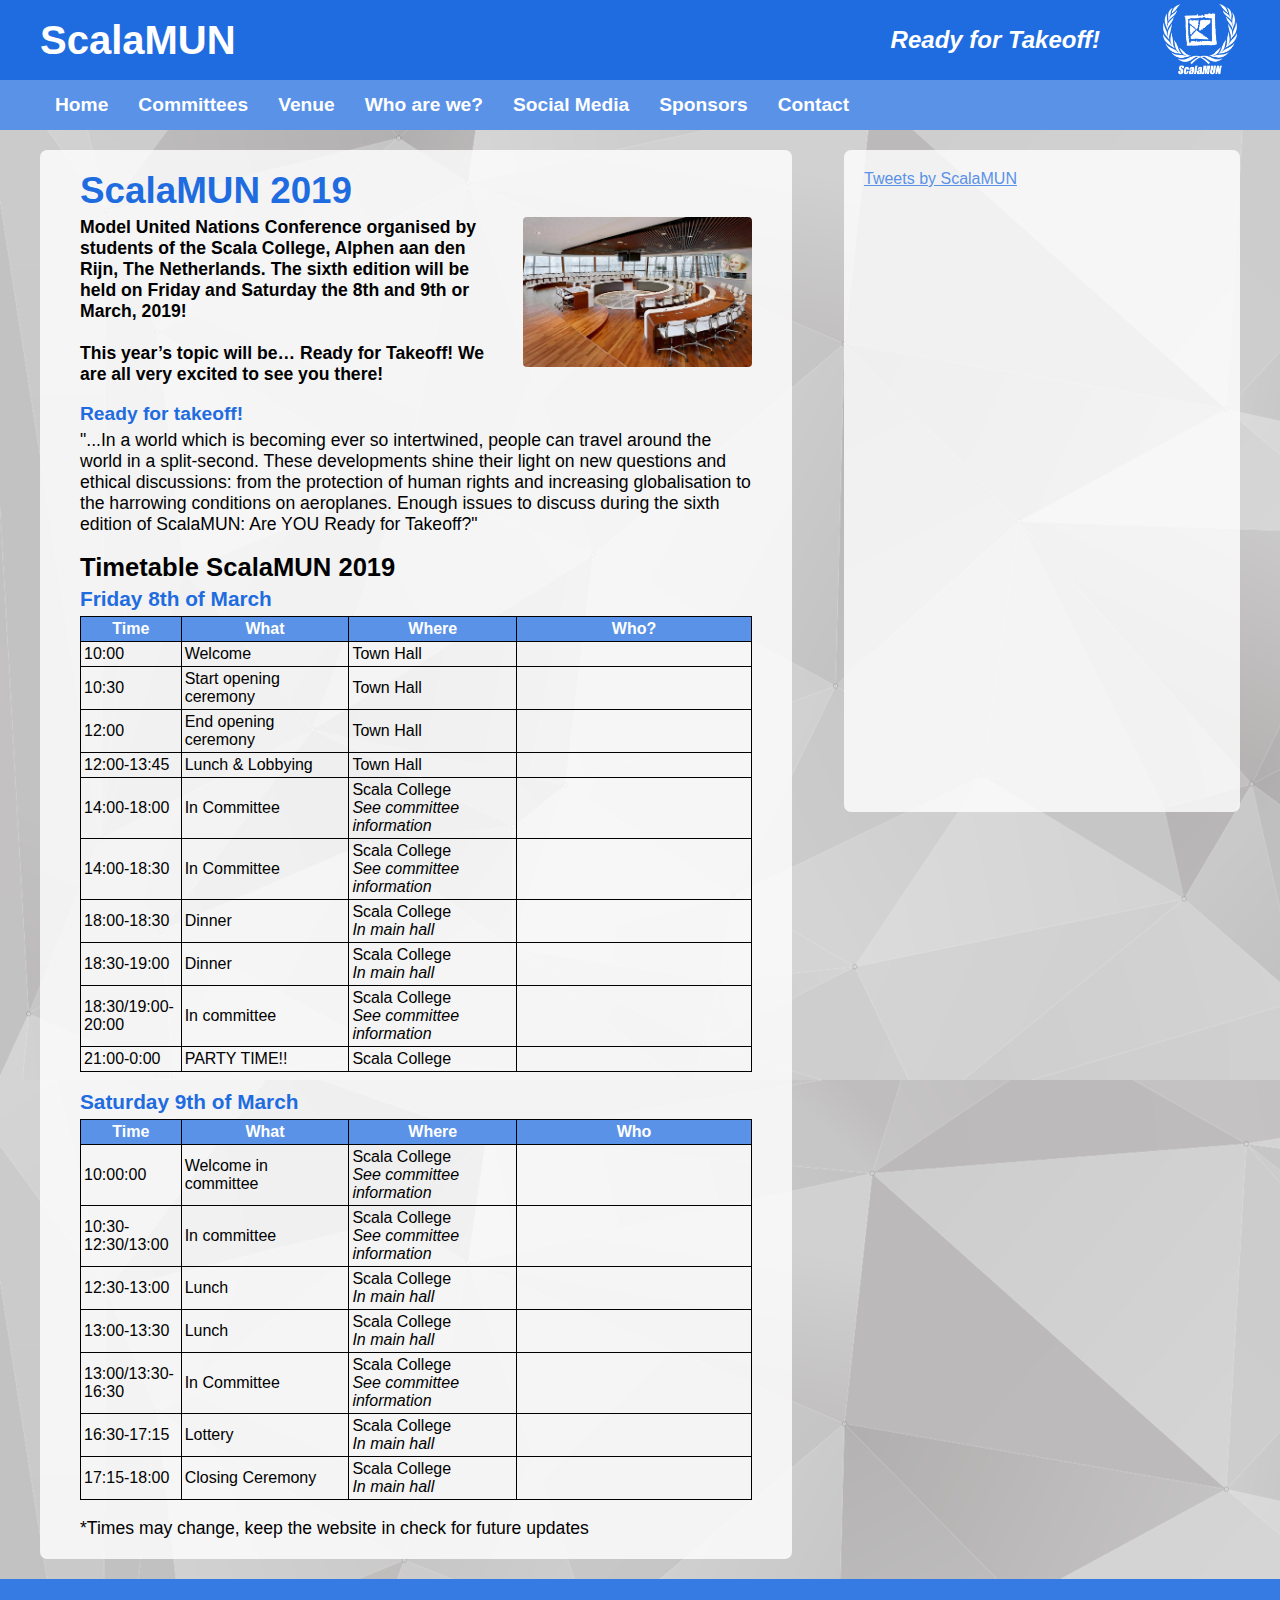
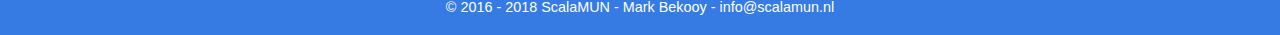
==== index.html @ 9a5950d6 "Add new committees and update menu to link to new committees" ====
<!DOCTYPE html>
<html lang="en">

<head>
	<title>Homepage | ScalaMUN</title>
	<meta charset="utf-8">
	<meta name="viewport" content="width=device-width, initial-scale=1">
	<link rel="stylesheet" href="css/style.css">
	<link rel="stylesheet" href="css/mobile_style.css">
	<link rel="stylesheet" href="https://use.fontawesome.com/releases/v5.3.1/css/all.css" integrity="sha384-mzrmE5qonljUremFsqc01SB46JvROS7bZs3IO2EmfFsd15uHvIt+Y8vEf7N7fWAU" crossorigin="anonymous">
</head>

<body>
	<!-- CONTAINER -->
	<div class="container">

		<!-- HEADER -->
		<header class="site-header">

			<div class="hd-top">
				<div class="center">
					<h1 class="site-title"><a href="index.html">ScalaMUN</a></h1>
					<a href="index.html"><img class="site-logo" src="afbeeldingen/ScalaMUN_logo_white.png" height="80px"></a>
					<h1 class="site-slogan"><em>Ready for Takeoff!</em></h1>
				</div><!-- /center -->
			</div><!-- /hd-top -->

			<div class="hd-bottom">
				<div class="center">
					<nav class="main-navigation">
						<ul class="menu">
							<li><a href="index.html">Home</a></li>
							<li class="submenu"><a href="#" aria-haspopup="true">Committees <i class="fas fa-caret-down" aria-hidden="true"></i></a>
								<ul>
								  <li><a href="security-council.html">Security Council</a></li>
								  <li><a href="legal-committee.html">Legal Committee</a></li>
								  <li><a href="economic-social-council.html">Economic and Social Council</a></li>
								  <li><a href="human-rights-council.html">Human Rights Council</a></li>
								  <li><a href="technology-innovation-council.html">Technology and Innovation Council</a></li>
								  <li><a href="alternate-history-committee.html">Alternate History Committee</a></li>
								</ul>
							</li>
							<li><a href="venue.html">Venue</a></li>
							<li><a href="who-are-we.html">Who are we?</a></li>
							<li><a href="social-media.html">Social Media</a></li>
							<li><a href="sponsors.html">Sponsors</a></li>
							<li><a href="contact.html">Contact</a></li>
						</ul>
					</nav>

					<div class="handle">
						<h3 class="handle-text">Menu</h3>
						<div class="hamburger-menu">
							<i class="fas fa-bars"></i>
						</div>
					</div>

				</div><!-- /center -->
			</div><!-- /hd-bottom -->
		</header>

		<div class="site-content">
			<div class="center">
				<div class="primary">
					<div class="primary-inner">
						<article>

							<h2>ScalaMUN 2019</h2>
							<img class="chair" src="afbeeldingen/chair.jpg">
							<p><strong>Model United Nations Conference organised by students of the Scala College, Alphen aan den Rijn, The Netherlands. The sixth edition will be held on Friday and Saturday the 8th and 9th or March, 2019!<br><br>This year’s topic will be… Ready for Takeoff! We are all very excited to see you there!</strong></p><br>

							<h4>Ready for takeoff!</h4>
							<p>"...In a world which is becoming ever so intertwined, people can travel around the world in a split-second. These developments shine their light on new questions and ethical discussions: from the protection of human rights and increasing globalisation to the harrowing conditions on aeroplanes. Enough issues to discuss during the sixth edition of ScalaMUN: Are YOU Ready for Takeoff?"</p><br>

							<h3>Timetable ScalaMUN 2019</h3>
							<div class="time-table">
								<h2 class="timetable-date">Friday 8th of March</h2>
								<table>
									<col width="15%">
									<col width="25%">
									<col width="25%">
									<col width="35%">

									<tr>
										<th>Time</th>
										<th>What</th>
										<th>Where</th>
										<th>Who?</th>
									</tr>
									<tr>
							      <td>10:00</td>
							      <td>Welcome</td>
							      <td>Town Hall</td>
							      <td>&nbsp;</td>
							    </tr>
							    <tr>
							      <td>10:30</td>
							      <td>Start opening ceremony</td>
							      <td>Town Hall</td>
							      <td>&nbsp;</td>
							    </tr>
							    <tr>
							      <td>12:00</td>
							      <td>End opening ceremony</td>
							      <td>Town Hall</td>
							      <td>&nbsp;</td>
							    </tr>
							    <tr>
							      <td>12:00-13:45</td>
							      <td>Lunch & Lobbying</td>
							      <td>Town Hall</td>
							      <td>&nbsp;</td>
							    </tr>
							    <tr>
							      <td>14:00-18:00</td>
							      <td>In Committee</td>
							      <td>Scala College<br><em>See committee information</em></td>
							      <td>&nbsp;</td>
							    </tr>
							    <tr>
							      <td>14:00-18:30</td>
							      <td>In Committee</td>
							      <td>Scala College<br><em>See committee information</em></td>
							      <td>&nbsp;</td>
							    </tr>
							    <tr>
							      <td>18:00-18:30</td>
							      <td>Dinner</td>
							      <td>Scala College<br><em>In main hall</em></td>
							      <td>&nbsp;</td>
							    </tr>
							    <tr>
							      <td>18:30-19:00</td>
							      <td>Dinner</td>
							      <td>Scala College<br><em>In main hall</em></td>
							      <td>&nbsp;</td>
							    </tr>
							    <tr>
							      <td>18:30/19:00-20:00</td>
							      <td>In committee</td>
							      <td>Scala College<br><em>See committee information</em></td>
							      <td>&nbsp;</td>
							    </tr>
							    <tr>
							      <td>21:00-0:00</td>
							      <td>PARTY TIME!!</td>
							      <td>Scala College</td>
							      <td>&nbsp;</td>
							    </tr>
								</table>
								<br>

								<h2 class="timetable-date">Saturday 9th of March</h2>
								<table>
									<col width="15%">
									<col width="25%">
									<col width="25%">
									<col width="35%">

									<tr>
										<th>Time</th>
										<th>What</th>
										<th>Where</th>
										<th>Who</th>
									</tr>
									<tr>
							      <td>10:00:00</td>
							      <td>Welcome in committee</td>
							      <td>Scala College<br><em>See committee information</em></td>
							      <td>&nbsp;</td>
							    </tr>
							    <tr>
							      <td>10:30-12:30/13:00</td>
							      <td>In committee</td>
							      <td>Scala College<br><em>See committee information</em></td>
							      <td>&nbsp;</td>
							    </tr>
							    <tr>
							      <td>12:30-13:00</td>
							      <td>Lunch</td>
							      <td>Scala College<br><em>In main hall</em></td>
							      <td>&nbsp;</td>
							    </tr>
							    <tr>
							      <td>13:00-13:30</td>
							      <td>Lunch</td>
							      <td>Scala College<br><em>In main hall</em></td>
							      <td>&nbsp;</td>
							    </tr>
							    <tr>
							      <td>13:00/13:30-16:30</td>
							      <td>In Committee</td>
							      <td>Scala College<br><em>See committee information</em></td>
							      <td>&nbsp;</td>
							    </tr>
							    <tr>
							      <td>16:30-17:15</td>
							      <td>Lottery</td>
							      <td>Scala College<br><em>In main hall</em></td>
							      <td>&nbsp;</td>
							    </tr>
							    <tr>
							      <td>17:15-18:00</td>
							      <td>Closing Ceremony</td>
							      <td>Scala College<br><em>In main hall</em></td>
							      <td>&nbsp;</td>
							    </tr>
								</table>
								<br>
								<p>*Times may change, keep the website in check for future updates</p>
							</div>

						</article>
					</div>
				</div>

				<div class="secondary">
					<article>

						<a class="twitter-timeline" data-height="600" data-dnt="true" data-link-color="#5a92e8" href="https://twitter.com/ScalaMUN">Tweets by ScalaMUN</a>
						<script async src="https://platform.twitter.com/widgets.js" charset="utf-8"></script><br>

						<iframe src="https://www.facebook.com/plugins/page.php?href=https%3A%2F%2Fwww.facebook.com%2FScalamun&tabs=timeline&width=340&height=600&small_header=true&adapt_container_width=true&hide_cover=false&show_facepile=true&appId" width="340" height="600"
						  style="border:none;overflow:hidden" scrolling="no" frameborder="0" allowTransparency="true"></iframe>

					</article>
				</div>
			</div>
		</div>

		<div class="empty"></div>

		<footer class="site-footer">
			&copy; 2016 - 2018 ScalaMUN - Mark Bekooy - <a href="mailto:info@scalamun.nl">info@scalamun.nl</a>
		</footer>

	</div> <!-- END CONTAINER -->
</body>

<script src="https://ajax.googleapis.com/ajax/libs/jquery/3.1.1/jquery.min.js"></script>
<script>
	$(".handle").on("click", function() {
		$(".menu").slideToggle(300);
	});
</script>

</html>
---- css/style.css ----
/* Primary colour: #5a92e8 */
* {
  margin: 0;
  padding: 0;
}

body {
  font-family: Arial, sans-serif;
  /*background: LightGrey;*/
  background-image: url("../afbeeldingen/background.png");
  background-size: length;
}

h2 {
  color: #1f6ce0;
  font-size: 2.3em;
  margin-bottom: 5px;
}

h3 {
  color: black;
  font-size: 1.6em;
  margin-bottom: 5px;
}

h4 {
  color: #1f6ce0;
  font-size: 1.2em;
  margin-bottom: 5px;
}

p {
  font-size: 1.1em;
}

a {
  text-decoration: underline;
  color: #5a92e8;
  /*#f4256d*/
}

/*--------------------------------------------------------------
General Layout
--------------------------------------------------------------*/
.center {
  margin-left: auto;
  margin-right: auto;
  max-width: 1200px;
  padding-left: 40px;
  padding-right: 40px;
}

/*--------------------------------------------------------------
Header
--------------------------------------------------------------*/
.site-header {
  margin-bottom: 20px;
}

.hd-top {
  background: #1f6ce0;
  /*#D60B52*/
  height: 80px;
}

.site-title {
  font-size: 250%;
  color: white;
  float: left;
  vertical-align: middle;
  line-height: 80px;
}

.site-title a {
  text-decoration: none;
  color: white;
}

.site-logo {
  float: right;
  display: block;
  margin-top: auto;
}

.site-slogan {
  font-size: 150%;
  color: white;
  float: right;
  margin-right: 5%;
  vertical-align: middle;
  line-height: 80px;
}

.hd-bottom {
  background: #5a92e8;
  /*#f4256d*/
  height: 50px;
}

/*--------------------------------------------------------------
Navigation Menu
--------------------------------------------------------------*/
.menu {
  list-style: none;
}

.menu li {
  float: left;
}

.menu a {
  display: block;
  text-decoration: none;
  height: 20px;
  vertical-align: middle;
  line-height: 20px;
  padding: 15px;
  font-weight: bold;
  font-size: 1.2em;
  background: #5a92e8;
  color: white;
}

.menu a:hover {
  background-color: #357be3;
  /*#f20d5d*/
}

.menu li:hover ul {
  display: block;
  position: absolute;
}

.submenu ul {
  display: none;
  background-color: #5a92e8;
  /*#f4256d*/
  font-size: 1em;
  font-weight: bold;
  list-style: none;
  box-shadow: 0px 8px 16px 0px rgba(0, 0, 0, 0.2);
}

.submenu li {
  float: none;
}

/*--------------------------------------------------------------
Mobile Navigation Menu
--------------------------------------------------------------*/
.handle {
  width: 100%;
  background: #1c61ca;
  /*#c20a4a*/
  cursor: pointer;
  color: white;
  height: 40px;
  display: none;
}

.handle-text {
  color: white;
  float: left;
  vertical-align: middle;
  line-height: 50px;
  font-size: 2em;
  margin-left: 20px;
}

.hamburger-menu {
  float: right;
  color: white;
  font-size: 2em;
  vertical-align: middle;
  line-height: 50px;
  margin-right: 20px;
}

/*--------------------------------------------------------------
Page Content
--------------------------------------------------------------*/
.site-content {
  float: none;
}

.primary {
  float: left;
  width: 66%;
}

.primary-inner {
  margin-right: 40px;
}

article {
  background-color: rgba(255, 255, 255, 0.8);
  padding: 20px 40px;
  border-radius: 7px;
}

.secondary article {
  padding: 20px 20px;
  background-color: rgba(255, 255, 255, 0.8);
}

.secondary {
  float: right;
  width: 33%;
}

.logo {
  float: right;
  width: 25%;
}

.chair {
  height: 150px;
  float: right;
  margin-left: 15px;
  border-radius: 4px;
}

.group-portrait {
  height: 350px;
  position: relative;
  margin-top: 15px;
  margin-bottom: 15px;
  border-radius: 4px;
}

.portrait {
  height: 200px;
  float: right;
  margin-top: 35px;
  margin-left: 15px;
  border-radius: 4px;
}

.empty {
  clear: both;
}

/* ScalaMUN Timetable */
.time-table table, .time-table th, .time-table td {
  border: black 1px solid;
  border-collapse: collapse;
}

.time-table td, .time-table th {
  padding: 3px;
}

.time-table th {
  background-color: #5a92e8;
  color: white;
}

.timetable-date {
  font-size: 130%;
}

/* ScalaMUN Country Division */
.country-division table, .country-division th, .country-division td {
  border: black 1px solid;
  border-collapse: collapse;
}

.country-division td, .country-division th {
  padding: 3px;
}

.country-division th {
  background-color: #5a92e8;
  color: white;
}

/*--------------------------------------------------------------
Footer
--------------------------------------------------------------*/
.site-footer {
  margin-top: 20px;
  color: white;
  padding: 20px 0;
  background: #357be3;
  /*#D60B52*/
  font-size: 90%;
  text-align: center;
  clear: both;
}

.site-footer a {
  text-decoration: none;
  color: white
}

.site-footer a:hover {
  text-decoration: underline;
}
---- css/mobile_style.css ----
/*--------------------------------------------------------------
Navigation Menu
--------------------------------------------------------------*/
@media screen and (max-width: 730px) {
  .menu {
    display: none;
  }

  .menu li {
    width: 100%;
  }

  .submenu li {
    display: inline-block;
  }

  .handle {
    display: table;
  }
}

@media screen and (min-width:731px) {
  .menu {
    display: block !important;
  }
}

/*--------------------------------------------------------------
General Layout
--------------------------------------------------------------*/
@media screen and (max-width: 960px) {
  .center {
    padding-left: 20px;
    padding-right: 20px;
  }

  .hd-bottom .center {
    padding-left: 0px;
    padding-right: 0px;
    margin-left: 20px;
  }

  body .primary-inner {
    margin-right: 20px;
  }
}

@media screen and (max-width: 850px) {
  body .primary-inner {
    margin-right: 0px;
  }

  body .primary, body .secondary {
    width: auto;
    float: none;
  }

  body .secondary {
    margin-top: 20px;
  }

  .logo {
    display: none;
  }
}

@media screen and (max-width: 730px) {
  .site-header {
    margin-bottom: 0;
  }

  .site-footer {
    margin-top: 0;
  }

  .hd-bottom .center {
    margin-left: 0px;
  }

  body .site-content .center {
    padding-left: 0;
    padding-right: 0;
  }

  article {
    border-radius: 0;
  }

  .chair {
    float: none;
    margin: 10px;
    /*display: block;
		margin-top: 10px;
		margin-bottom: 10px;
		margin-left: auto;
		margin-right: auto;*/
  }

  .logo {
    width: 50%;
  }
}

@media screen and (max-width: 580px) {
  .site-slogan {
    display: none;
  }
}
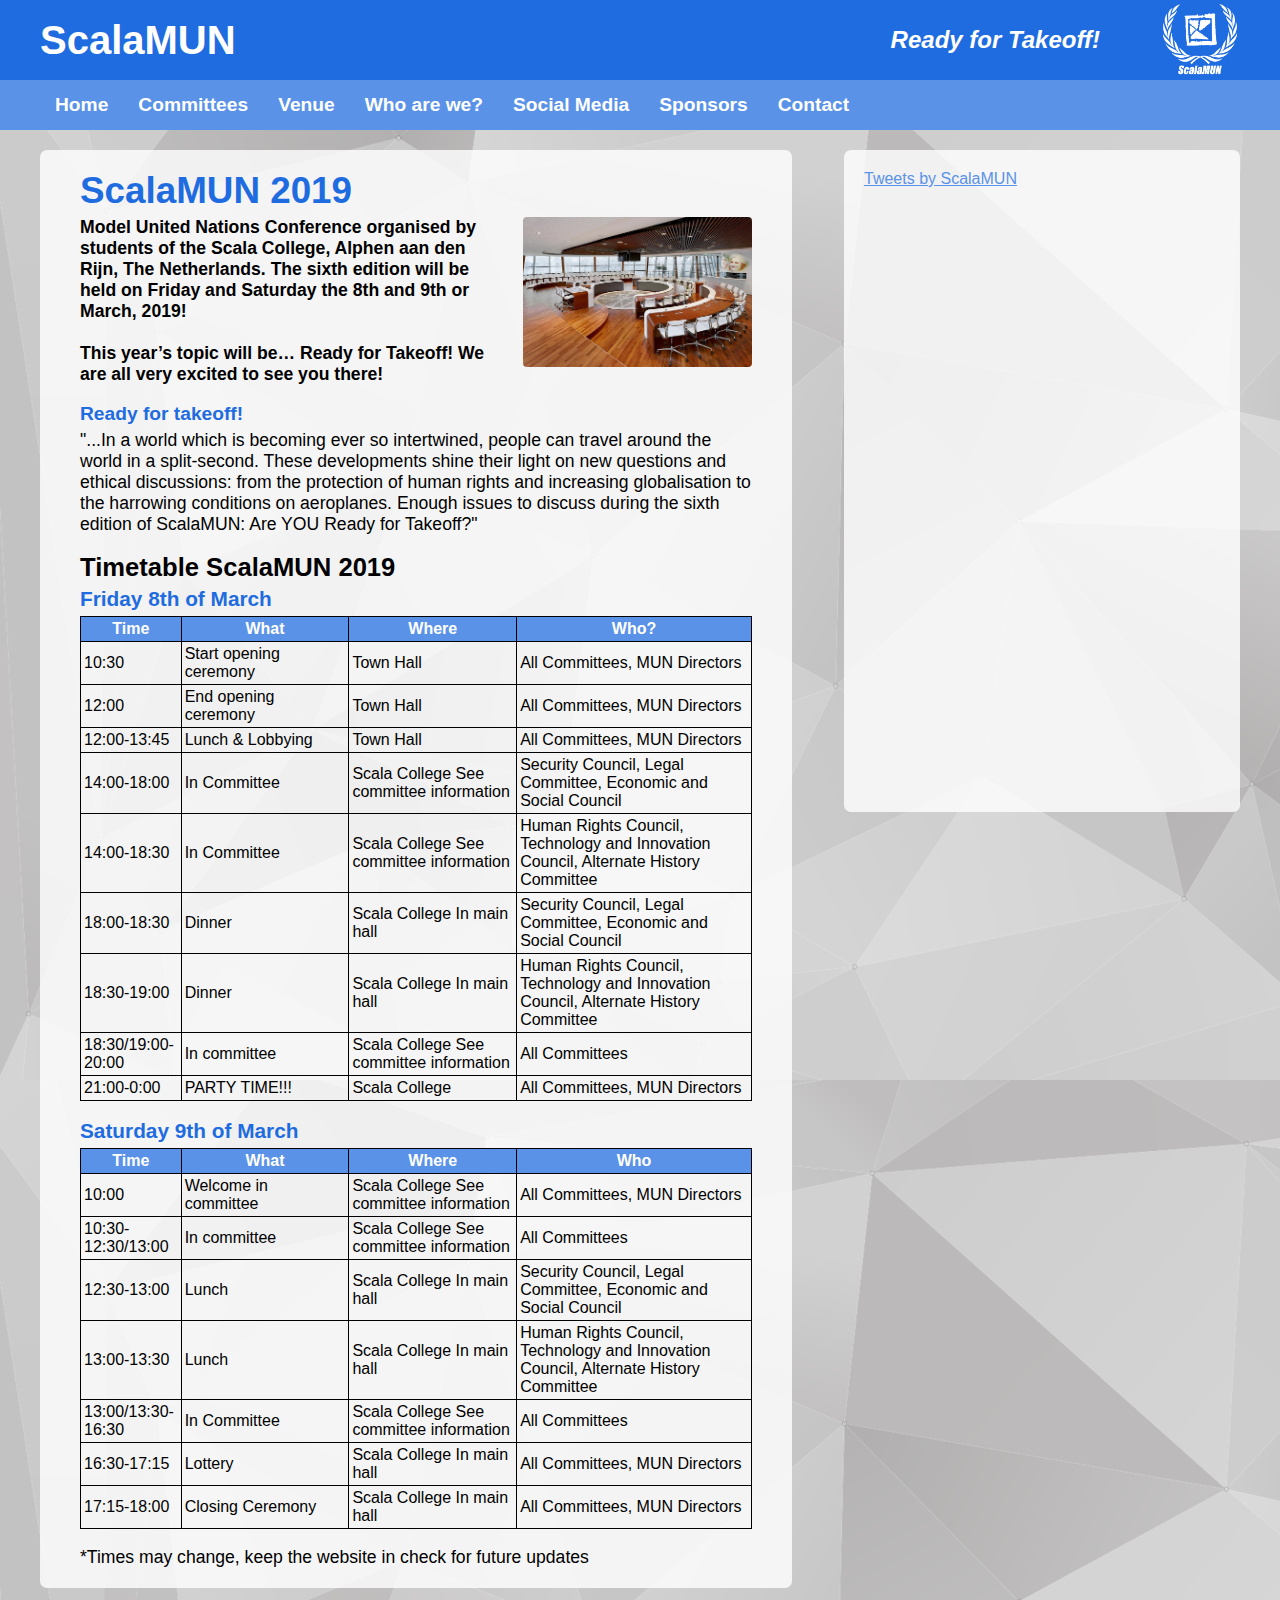
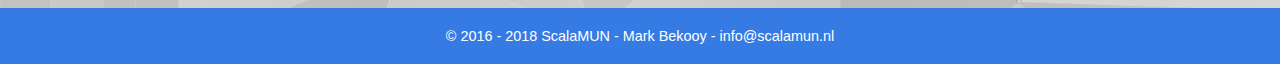
==== commit d74fd2a5: "Update table on homepage with all participating committees" ====
--- a/index.html
+++ b/index.html
@@ -88,64 +88,58 @@
 										<th>Who?</th>
 									</tr>
 									<tr>
-							      <td>10:00</td>
-							      <td>Welcome</td>
-							      <td>Town Hall</td>
-							      <td>&nbsp;</td>
-							    </tr>
-							    <tr>
 							      <td>10:30</td>
 							      <td>Start opening ceremony</td>
 							      <td>Town Hall</td>
-							      <td>&nbsp;</td>
+							      <td>All Committees, MUN Directors</td>
 							    </tr>
 							    <tr>
 							      <td>12:00</td>
 							      <td>End opening ceremony</td>
 							      <td>Town Hall</td>
-							      <td>&nbsp;</td>
+							      <td>All Committees, MUN Directors</td>
 							    </tr>
 							    <tr>
 							      <td>12:00-13:45</td>
-							      <td>Lunch & Lobbying</td>
+							      <td>Lunch &amp; Lobbying</td>
 							      <td>Town Hall</td>
-							      <td>&nbsp;</td>
+							      <td>All Committees, MUN Directors</td>
 							    </tr>
 							    <tr>
 							      <td>14:00-18:00</td>
 							      <td>In Committee</td>
-							      <td>Scala College<br><em>See committee information</em></td>
-							      <td>&nbsp;</td>
+							      <td>Scala College See committee information</td>
+							      <td>Security Council, Legal Committee, Economic and Social Council</td>
 							    </tr>
 							    <tr>
 							      <td>14:00-18:30</td>
 							      <td>In Committee</td>
-							      <td>Scala College<br><em>See committee information</em></td>
-							      <td>&nbsp;</td>
+							      <td>Scala College See committee information</td>
+							      <td>Human Rights Council, Technology and Innovation Council, Alternate History Committee</td>
 							    </tr>
 							    <tr>
 							      <td>18:00-18:30</td>
 							      <td>Dinner</td>
-							      <td>Scala College<br><em>In main hall</em></td>
-							      <td>&nbsp;</td>
+							      <td>Scala College In main hall</td>
+							      <td>Security Council, Legal Committee, Economic and Social Council</td>
 							    </tr>
 							    <tr>
 							      <td>18:30-19:00</td>
 							      <td>Dinner</td>
-							      <td>Scala College<br><em>In main hall</em></td>
-							      <td>&nbsp;</td>
+							      <td>Scala College In main hall</td>
+							      <td>Human Rights Council, Technology and Innovation Council, Alternate History Committee</td>
 							    </tr>
 							    <tr>
 							      <td>18:30/19:00-20:00</td>
 							      <td>In committee</td>
-							      <td>Scala College<br><em>See committee information</em></td>
-							      <td>&nbsp;</td>
+							      <td>Scala College See committee information</td>
+							      <td>All Committees</td>
 							    </tr>
 							    <tr>
 							      <td>21:00-0:00</td>
-							      <td>PARTY TIME!!</td>
+							      <td>PARTY TIME!!!</td>
 							      <td>Scala College</td>
-							      <td>&nbsp;</td>
+							      <td>All Committees, MUN Directors</td>
 							    </tr>
 								</table>
 								<br>
@@ -164,46 +158,46 @@
 										<th>Who</th>
 									</tr>
 									<tr>
-							      <td>10:00:00</td>
+							      <td>10:00</td>
 							      <td>Welcome in committee</td>
-							      <td>Scala College<br><em>See committee information</em></td>
-							      <td>&nbsp;</td>
+							      <td>Scala College See committee information</td>
+							      <td>All Committees, MUN Directors</td>
 							    </tr>
 							    <tr>
 							      <td>10:30-12:30/13:00</td>
 							      <td>In committee</td>
-							      <td>Scala College<br><em>See committee information</em></td>
-							      <td>&nbsp;</td>
+							      <td>Scala College See committee information</td>
+							      <td>All Committees</td>
 							    </tr>
 							    <tr>
 							      <td>12:30-13:00</td>
 							      <td>Lunch</td>
-							      <td>Scala College<br><em>In main hall</em></td>
-							      <td>&nbsp;</td>
+							      <td>Scala College In main hall</td>
+							      <td>Security Council, Legal Committee, Economic and Social Council</td>
 							    </tr>
 							    <tr>
 							      <td>13:00-13:30</td>
 							      <td>Lunch</td>
-							      <td>Scala College<br><em>In main hall</em></td>
-							      <td>&nbsp;</td>
+							      <td>Scala College In main hall</td>
+							      <td>Human Rights Council, Technology and Innovation Council, Alternate History Committee</td>
 							    </tr>
 							    <tr>
 							      <td>13:00/13:30-16:30</td>
 							      <td>In Committee</td>
-							      <td>Scala College<br><em>See committee information</em></td>
-							      <td>&nbsp;</td>
+							      <td>Scala College See committee information</td>
+							      <td>All Committees</td>
 							    </tr>
 							    <tr>
 							      <td>16:30-17:15</td>
 							      <td>Lottery</td>
-							      <td>Scala College<br><em>In main hall</em></td>
-							      <td>&nbsp;</td>
+							      <td>Scala College In main hall</td>
+							      <td>All Committees, MUN Directors</td>
 							    </tr>
 							    <tr>
 							      <td>17:15-18:00</td>
 							      <td>Closing Ceremony</td>
-							      <td>Scala College<br><em>In main hall</em></td>
-							      <td>&nbsp;</td>
+							      <td>Scala College In main hall</td>
+							      <td>All Committees, MUN Directors</td>
 							    </tr>
 								</table>
 								<br>
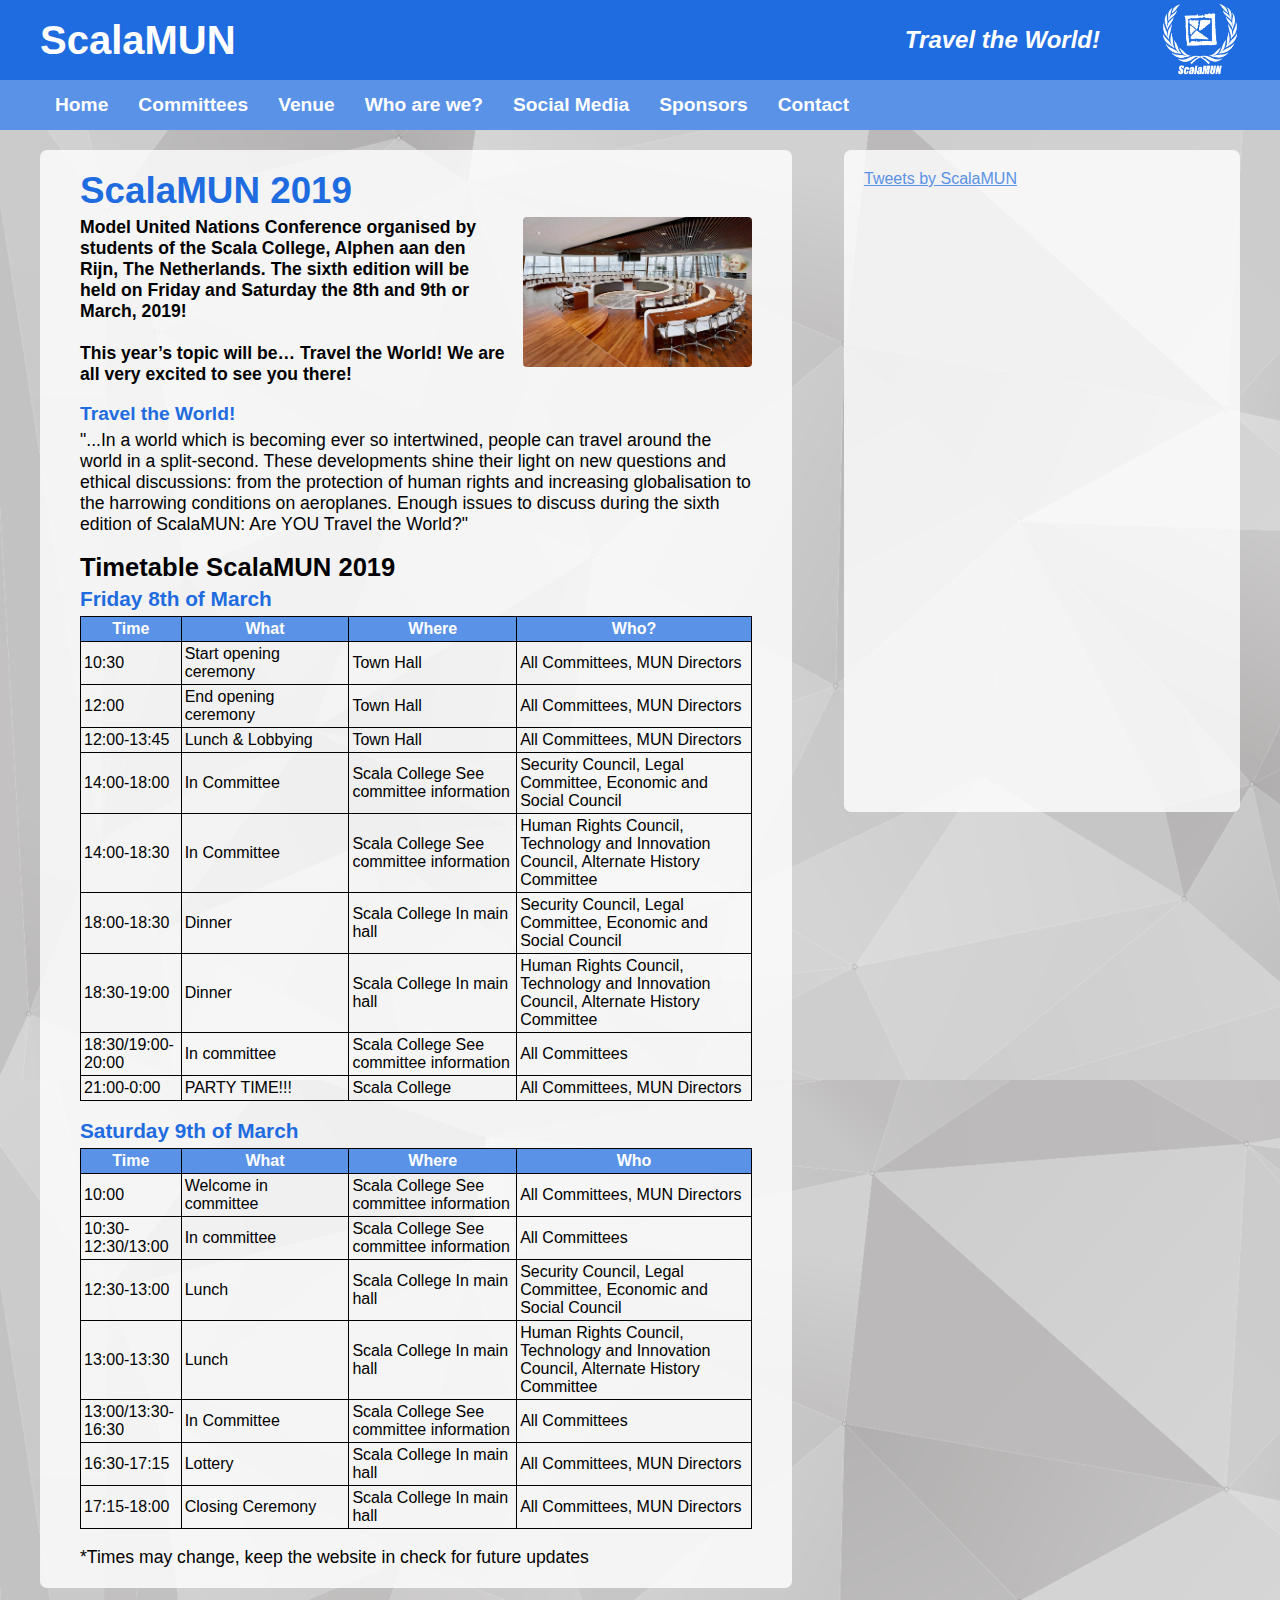
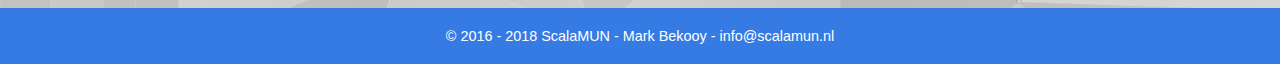
==== commit de588797: "Add portraits of the ScalaMUN commision and change slogan to Travel the World" ====
--- a/index.html
+++ b/index.html
@@ -21,7 +21,7 @@
 				<div class="center">
 					<h1 class="site-title"><a href="index.html">ScalaMUN</a></h1>
 					<a href="index.html"><img class="site-logo" src="afbeeldingen/ScalaMUN_logo_white.png" height="80px"></a>
-					<h1 class="site-slogan"><em>Ready for Takeoff!</em></h1>
+					<h1 class="site-slogan"><em>Travel the World!</em></h1>
 				</div><!-- /center -->
 			</div><!-- /hd-top -->
 
@@ -67,10 +67,10 @@
 
 							<h2>ScalaMUN 2019</h2>
 							<img class="chair" src="afbeeldingen/chair.jpg">
-							<p><strong>Model United Nations Conference organised by students of the Scala College, Alphen aan den Rijn, The Netherlands. The sixth edition will be held on Friday and Saturday the 8th and 9th or March, 2019!<br><br>This year’s topic will be… Ready for Takeoff! We are all very excited to see you there!</strong></p><br>
-
-							<h4>Ready for takeoff!</h4>
-							<p>"...In a world which is becoming ever so intertwined, people can travel around the world in a split-second. These developments shine their light on new questions and ethical discussions: from the protection of human rights and increasing globalisation to the harrowing conditions on aeroplanes. Enough issues to discuss during the sixth edition of ScalaMUN: Are YOU Ready for Takeoff?"</p><br>
+							<p><strong>Model United Nations Conference organised by students of the Scala College, Alphen aan den Rijn, The Netherlands. The sixth edition will be held on Friday and Saturday the 8th and 9th or March, 2019!<br><br>This year’s topic will be… Travel the World! We are all very excited to see you there!</strong></p><br>
+
+							<h4>Travel the World!</h4>
+							<p>"...In a world which is becoming ever so intertwined, people can travel around the world in a split-second. These developments shine their light on new questions and ethical discussions: from the protection of human rights and increasing globalisation to the harrowing conditions on aeroplanes. Enough issues to discuss during the sixth edition of ScalaMUN: Are YOU Travel the World?"</p><br>
 
 							<h3>Timetable ScalaMUN 2019</h3>
 							<div class="time-table">
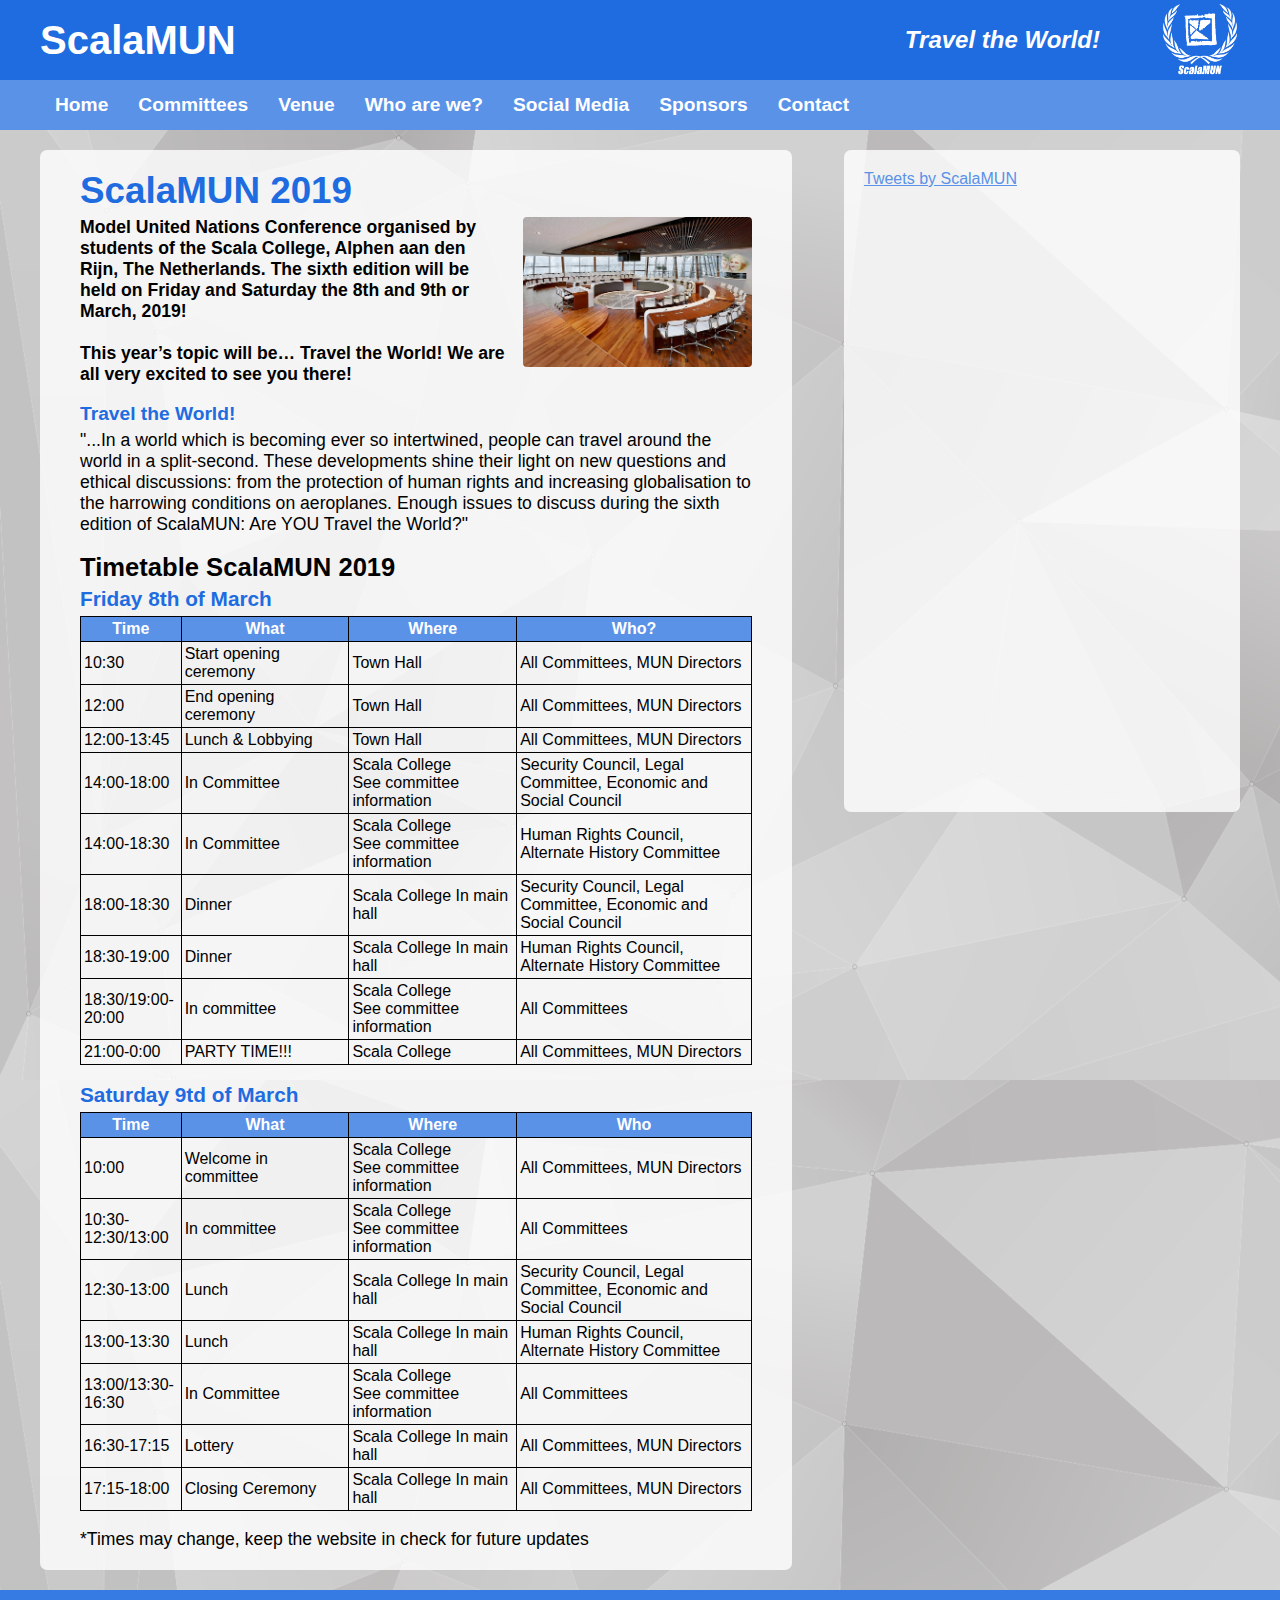
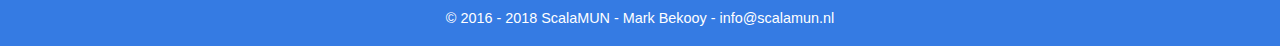
==== commit edadace5: "Update schedule on homepage" ====
--- a/index.html
+++ b/index.html
@@ -7,7 +7,8 @@
 	<meta name="viewport" content="width=device-width, initial-scale=1">
 	<link rel="stylesheet" href="css/style.css">
 	<link rel="stylesheet" href="css/mobile_style.css">
-	<link rel="stylesheet" href="https://use.fontawesome.com/releases/v5.3.1/css/all.css" integrity="sha384-mzrmE5qonljUremFsqc01SB46JvROS7bZs3IO2EmfFsd15uHvIt+Y8vEf7N7fWAU" crossorigin="anonymous">
+	<link rel="stylesheet" href="https://use.fontawesome.com/releases/v5.3.1/css/all.css" integrity="sha384-mzrmE5qonljUremFsqc01SB46JvROS7bZs3IO2EmfFsd15uHvIt+Y8vEf7N7fWAU"
+	 crossorigin="anonymous">
 </head>
 
 <body>
@@ -32,12 +33,11 @@
 							<li><a href="index.html">Home</a></li>
 							<li class="submenu"><a href="#" aria-haspopup="true">Committees <i class="fas fa-caret-down" aria-hidden="true"></i></a>
 								<ul>
-								  <li><a href="security-council.html">Security Council</a></li>
-								  <li><a href="legal-committee.html">Legal Committee</a></li>
-								  <li><a href="economic-social-council.html">Economic and Social Council</a></li>
-								  <li><a href="human-rights-council.html">Human Rights Council</a></li>
-								  <li><a href="technology-innovation-council.html">Technology and Innovation Council</a></li>
-								  <li><a href="alternate-history-committee.html">Alternate History Committee</a></li>
+									<li><a href="security-council.html">Security Council</a></li>
+									<li><a href="legal-committee.html">Legal Committee</a></li>
+									<li><a href="economic-social-council.html">Economic and Social Council</a></li>
+									<li><a href="human-rights-council.html">Human Rights Council</a></li>
+									<li><a href="alternate-history-committee.html">Alternate History Committee</a></li>
 								</ul>
 							</li>
 							<li><a href="venue.html">Venue</a></li>
@@ -67,10 +67,15 @@
 
 							<h2>ScalaMUN 2019</h2>
 							<img class="chair" src="afbeeldingen/chair.jpg">
-							<p><strong>Model United Nations Conference organised by students of the Scala College, Alphen aan den Rijn, The Netherlands. The sixth edition will be held on Friday and Saturday the 8th and 9th or March, 2019!<br><br>This year’s topic will be… Travel the World! We are all very excited to see you there!</strong></p><br>
+							<p><strong>Model United Nations Conference organised by students of the Scala College, Alphen aan den Rijn, The
+									Netherlands. The sixth edition will be held on Friday and Saturday the 8th and 9th or March, 2019!<br><br>This
+									year’s topic will be… Travel the World! We are all very excited to see you there!</strong></p><br>
 
 							<h4>Travel the World!</h4>
-							<p>"...In a world which is becoming ever so intertwined, people can travel around the world in a split-second. These developments shine their light on new questions and ethical discussions: from the protection of human rights and increasing globalisation to the harrowing conditions on aeroplanes. Enough issues to discuss during the sixth edition of ScalaMUN: Are YOU Travel the World?"</p><br>
+							<p>"...In a world which is becoming ever so intertwined, people can travel around the world in a split-second.
+								These developments shine their light on new questions and ethical discussions: from the protection of human
+								rights and increasing globalisation to the harrowing conditions on aeroplanes. Enough issues to discuss during
+								the sixth edition of ScalaMUN: Are YOU Travel the World?"</p><br>
 
 							<h3>Timetable ScalaMUN 2019</h3>
 							<div class="time-table">
@@ -88,63 +93,63 @@
 										<th>Who?</th>
 									</tr>
 									<tr>
-							      <td>10:30</td>
-							      <td>Start opening ceremony</td>
-							      <td>Town Hall</td>
-							      <td>All Committees, MUN Directors</td>
-							    </tr>
-							    <tr>
-							      <td>12:00</td>
-							      <td>End opening ceremony</td>
-							      <td>Town Hall</td>
-							      <td>All Committees, MUN Directors</td>
-							    </tr>
-							    <tr>
-							      <td>12:00-13:45</td>
-							      <td>Lunch &amp; Lobbying</td>
-							      <td>Town Hall</td>
-							      <td>All Committees, MUN Directors</td>
-							    </tr>
-							    <tr>
-							      <td>14:00-18:00</td>
-							      <td>In Committee</td>
-							      <td>Scala College See committee information</td>
-							      <td>Security Council, Legal Committee, Economic and Social Council</td>
-							    </tr>
-							    <tr>
-							      <td>14:00-18:30</td>
-							      <td>In Committee</td>
-							      <td>Scala College See committee information</td>
-							      <td>Human Rights Council, Technology and Innovation Council, Alternate History Committee</td>
-							    </tr>
-							    <tr>
-							      <td>18:00-18:30</td>
-							      <td>Dinner</td>
-							      <td>Scala College In main hall</td>
-							      <td>Security Council, Legal Committee, Economic and Social Council</td>
-							    </tr>
-							    <tr>
-							      <td>18:30-19:00</td>
-							      <td>Dinner</td>
-							      <td>Scala College In main hall</td>
-							      <td>Human Rights Council, Technology and Innovation Council, Alternate History Committee</td>
-							    </tr>
-							    <tr>
-							      <td>18:30/19:00-20:00</td>
-							      <td>In committee</td>
-							      <td>Scala College See committee information</td>
-							      <td>All Committees</td>
-							    </tr>
-							    <tr>
-							      <td>21:00-0:00</td>
-							      <td>PARTY TIME!!!</td>
-							      <td>Scala College</td>
-							      <td>All Committees, MUN Directors</td>
-							    </tr>
+										<td>10:30</td>
+										<td>Start opening ceremony</td>
+										<td>Town Hall</td>
+										<td>All Committees, MUN Directors</td>
+									</tr>
+									<tr>
+										<td>12:00</td>
+										<td>End opening ceremony</td>
+										<td>Town Hall</td>
+										<td>All Committees, MUN Directors</td>
+									</tr>
+									<tr>
+										<td>12:00-13:45</td>
+										<td>Lunch &amp; Lobbying</td>
+										<td>Town Hall</td>
+										<td>All Committees, MUN Directors</td>
+									</tr>
+									<tr>
+										<td>14:00-18:00</td>
+										<td>In Committee</td>
+										<td>Scala College<br>See committee information</td>
+										<td>Security Council, Legal Committee, Economic and Social Council</td>
+									</tr>
+									<tr>
+										<td>14:00-18:30</td>
+										<td>In Committee</td>
+										<td>Scala College<br>See committee information</td>
+										<td>Human Rights Council, Alternate History Committee</td>
+									</tr>
+									<tr>
+										<td>18:00-18:30</td>
+										<td>Dinner</td>
+										<td>Scala College In main hall</td>
+										<td>Security Council, Legal Committee, Economic and Social Council</td>
+									</tr>
+									<tr>
+										<td>18:30-19:00</td>
+										<td>Dinner</td>
+										<td>Scala College In main hall</td>
+										<td>Human Rights Council, Alternate History Committee</td>
+									</tr>
+									<tr>
+										<td>18:30/19:00-20:00</td>
+										<td>In committee</td>
+										<td>Scala College<br>See committee information</td>
+										<td>All Committees</td>
+									</tr>
+									<tr>
+										<td>21:00-0:00</td>
+										<td>PARTY TIME!!!</td>
+										<td>Scala College</td>
+										<td>All Committees, MUN Directors</td>
+									</tr>
 								</table>
 								<br>
 
-								<h2 class="timetable-date">Saturday 9th of March</h2>
+								<h2 class="timetable-date">Saturday 9td of March</h2>
 								<table>
 									<col width="15%">
 									<col width="25%">
@@ -158,47 +163,47 @@
 										<th>Who</th>
 									</tr>
 									<tr>
-							      <td>10:00</td>
-							      <td>Welcome in committee</td>
-							      <td>Scala College See committee information</td>
-							      <td>All Committees, MUN Directors</td>
-							    </tr>
-							    <tr>
-							      <td>10:30-12:30/13:00</td>
-							      <td>In committee</td>
-							      <td>Scala College See committee information</td>
-							      <td>All Committees</td>
-							    </tr>
-							    <tr>
-							      <td>12:30-13:00</td>
-							      <td>Lunch</td>
-							      <td>Scala College In main hall</td>
-							      <td>Security Council, Legal Committee, Economic and Social Council</td>
-							    </tr>
-							    <tr>
-							      <td>13:00-13:30</td>
-							      <td>Lunch</td>
-							      <td>Scala College In main hall</td>
-							      <td>Human Rights Council, Technology and Innovation Council, Alternate History Committee</td>
-							    </tr>
-							    <tr>
-							      <td>13:00/13:30-16:30</td>
-							      <td>In Committee</td>
-							      <td>Scala College See committee information</td>
-							      <td>All Committees</td>
-							    </tr>
-							    <tr>
-							      <td>16:30-17:15</td>
-							      <td>Lottery</td>
-							      <td>Scala College In main hall</td>
-							      <td>All Committees, MUN Directors</td>
-							    </tr>
-							    <tr>
-							      <td>17:15-18:00</td>
-							      <td>Closing Ceremony</td>
-							      <td>Scala College In main hall</td>
-							      <td>All Committees, MUN Directors</td>
-							    </tr>
+										<td>10:00</td>
+										<td>Welcome in committee</td>
+										<td>Scala College<br>See committee information</td>
+										<td>All Committees, MUN Directors</td>
+									</tr>
+									<tr>
+										<td>10:30-12:30/13:00</td>
+										<td>In committee</td>
+										<td>Scala College<br>See committee information</td>
+										<td>All Committees</td>
+									</tr>
+									<tr>
+										<td>12:30-13:00</td>
+										<td>Lunch</td>
+										<td>Scala College In main hall</td>
+										<td>Security Council, Legal Committee, Economic and Social Council</td>
+									</tr>
+									<tr>
+										<td>13:00-13:30</td>
+										<td>Lunch</td>
+										<td>Scala College In main hall</td>
+										<td>Human Rights Council, Alternate History Committee</td>
+									</tr>
+									<tr>
+										<td>13:00/13:30-16:30</td>
+										<td>In Committee</td>
+										<td>Scala College<br>See committee information</td>
+										<td>All Committees</td>
+									</tr>
+									<tr>
+										<td>16:30-17:15</td>
+										<td>Lottery</td>
+										<td>Scala College In main hall</td>
+										<td>All Committees, MUN Directors</td>
+									</tr>
+									<tr>
+										<td>17:15-18:00</td>
+										<td>Closing Ceremony</td>
+										<td>Scala College In main hall</td>
+										<td>All Committees, MUN Directors</td>
+									</tr>
 								</table>
 								<br>
 								<p>*Times may change, keep the website in check for future updates</p>
@@ -211,11 +216,12 @@
 				<div class="secondary">
 					<article>
 
-						<a class="twitter-timeline" data-height="600" data-dnt="true" data-link-color="#5a92e8" href="https://twitter.com/ScalaMUN">Tweets by ScalaMUN</a>
+						<a class="twitter-timeline" data-height="600" data-dnt="true" data-link-color="#5a92e8" href="https://twitter.com/ScalaMUN">Tweets
+							by ScalaMUN</a>
 						<script async src="https://platform.twitter.com/widgets.js" charset="utf-8"></script><br>
 
-						<iframe src="https://www.facebook.com/plugins/page.php?href=https%3A%2F%2Fwww.facebook.com%2FScalamun&tabs=timeline&width=340&height=600&small_header=true&adapt_container_width=true&hide_cover=false&show_facepile=true&appId" width="340" height="600"
-						  style="border:none;overflow:hidden" scrolling="no" frameborder="0" allowTransparency="true"></iframe>
+						<iframe src="https://www.facebook.com/plugins/page.php?href=https%3A%2F%2Fwww.facebook.com%2FScalamun&tabs=timeline&width=340&height=600&small_header=true&adapt_container_width=true&hide_cover=false&show_facepile=true&appId"
+						 width="340" height="600" style="border:none;overflow:hidden" scrolling="no" frameborder="0" allowtransparency="true"></iframe>
 
 					</article>
 				</div>
@@ -233,9 +239,9 @@
 
 <script src="https://ajax.googleapis.com/ajax/libs/jquery/3.1.1/jquery.min.js"></script>
 <script>
-	$(".handle").on("click", function() {
+	$(".handle").on("click", function () {
 		$(".menu").slideToggle(300);
 	});
 </script>
 
-</html>
+</html>--- a/css/style.css
+++ b/css/style.css
@@ -138,6 +138,7 @@
   font-size: 1em;
   font-weight: bold;
   list-style: none;
+  z-index: 99;
   box-shadow: 0px 8px 16px 0px rgba(0, 0, 0, 0.2);
 }
 
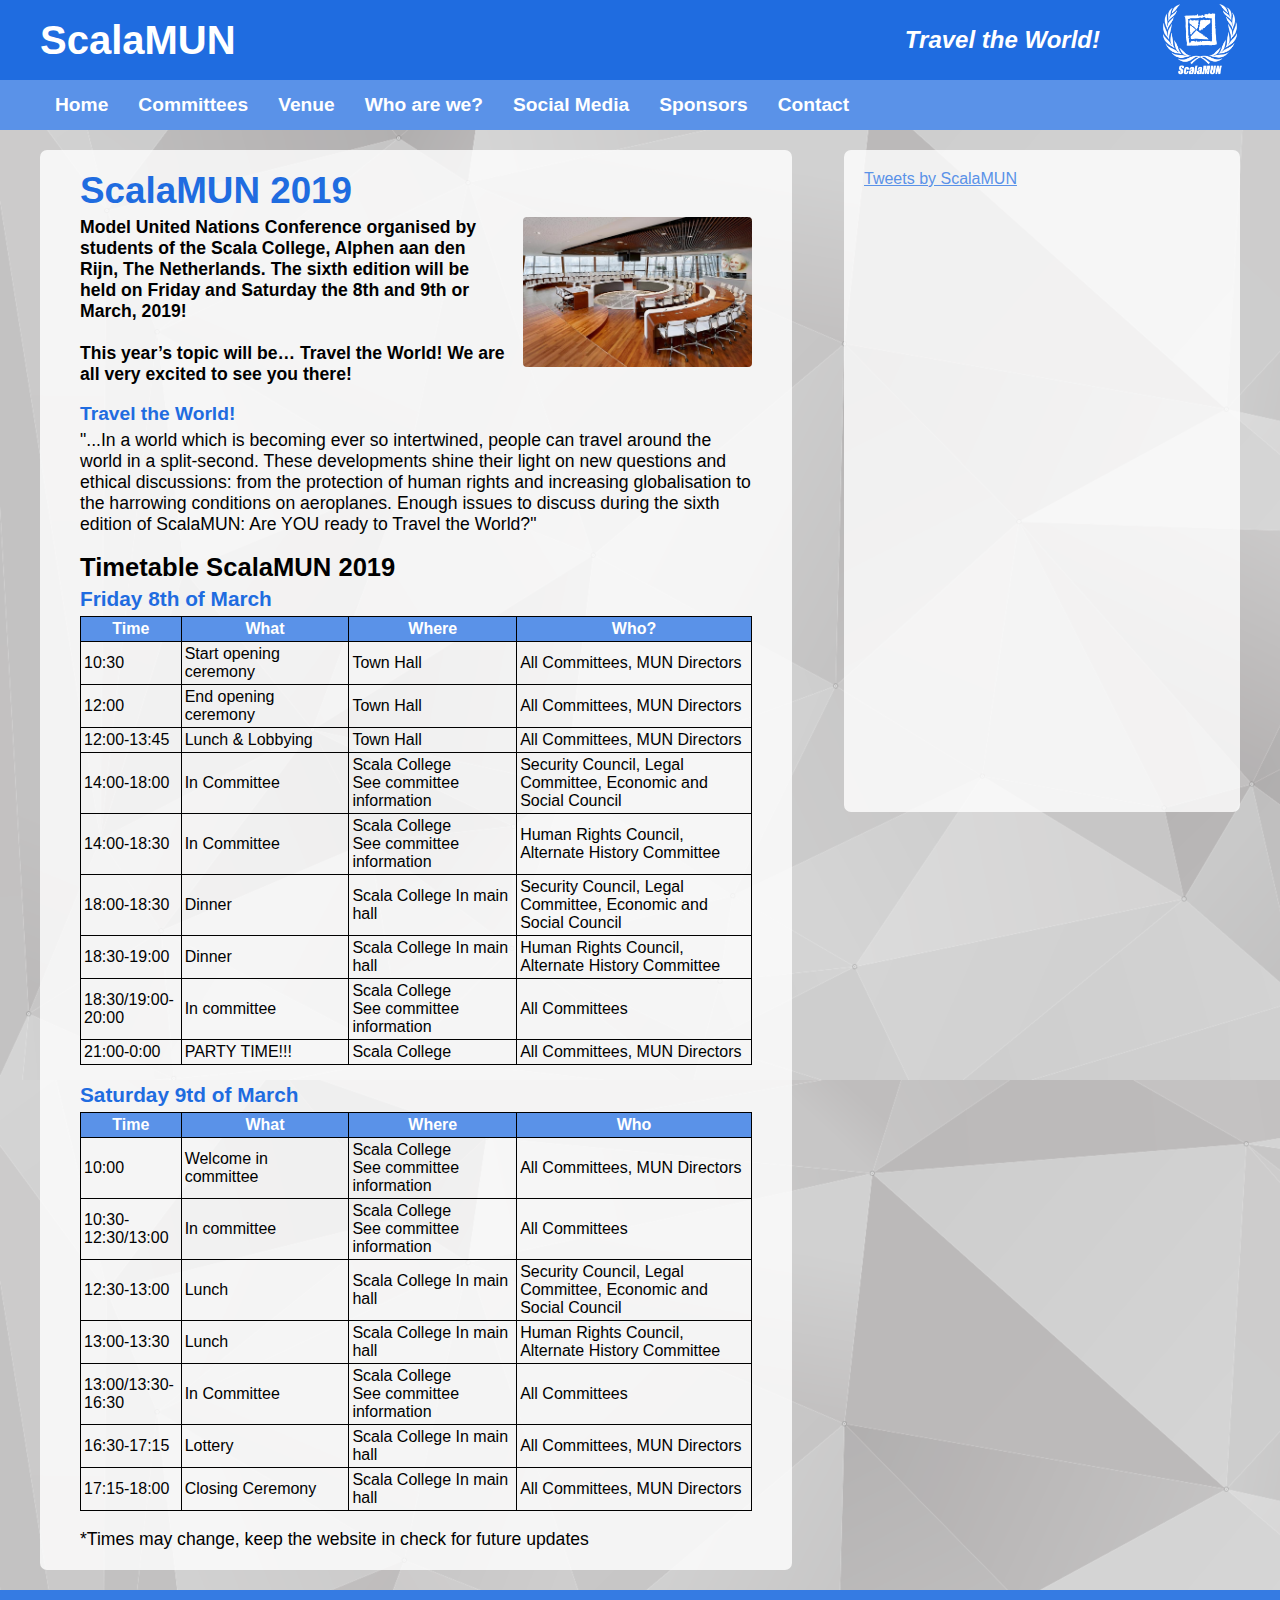
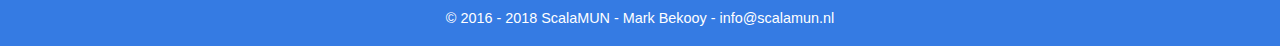
==== commit 78e9e27b: "Add country divisions to the committees" ====
--- a/index.html
+++ b/index.html
@@ -75,7 +75,7 @@
 							<p>"...In a world which is becoming ever so intertwined, people can travel around the world in a split-second.
 								These developments shine their light on new questions and ethical discussions: from the protection of human
 								rights and increasing globalisation to the harrowing conditions on aeroplanes. Enough issues to discuss during
-								the sixth edition of ScalaMUN: Are YOU Travel the World?"</p><br>
+								the sixth edition of ScalaMUN: Are YOU ready to Travel the World?"</p><br>
 
 							<h3>Timetable ScalaMUN 2019</h3>
 							<div class="time-table">
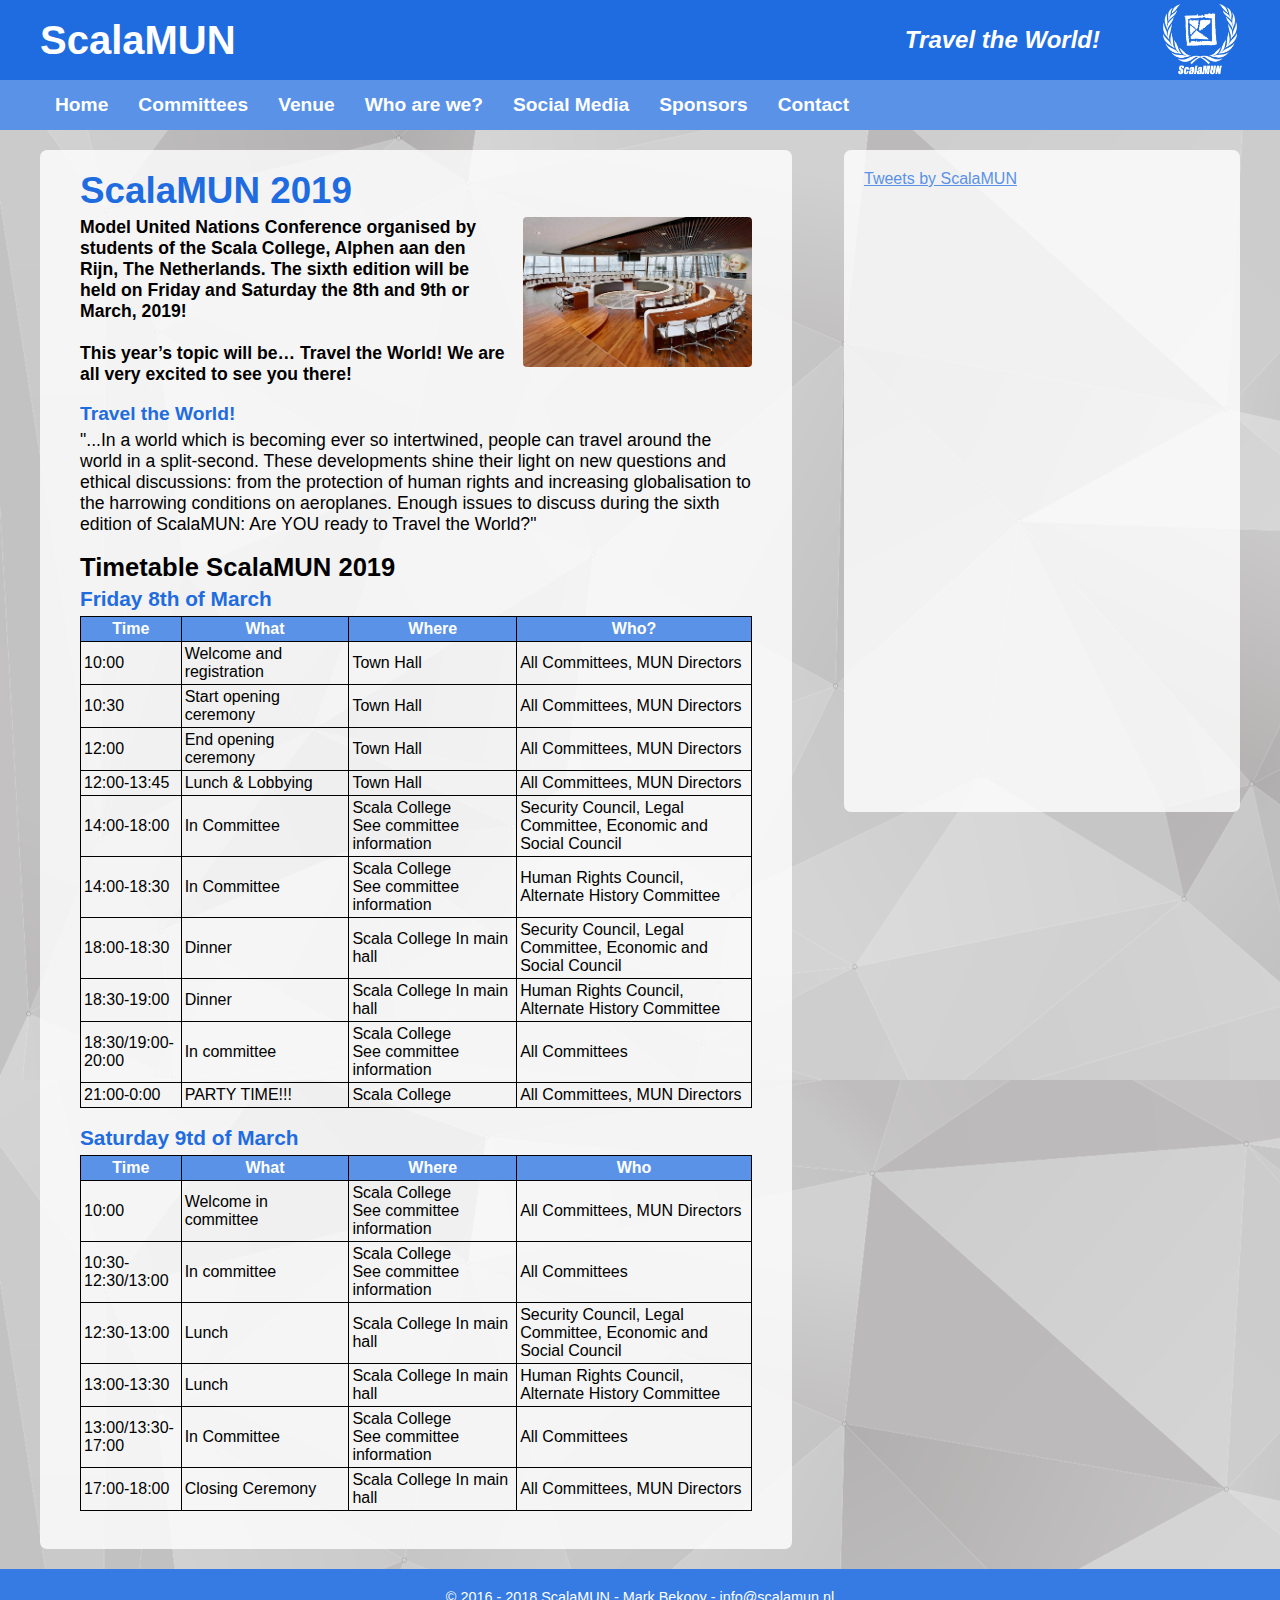
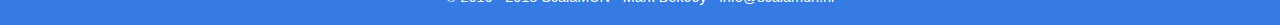
==== commit 329437e4: "Update timetable on homepage  and add legal committee research report" ====
--- a/index.html
+++ b/index.html
@@ -93,6 +93,12 @@
 										<th>Who?</th>
 									</tr>
 									<tr>
+										<td>10:00</td>
+										<td>Welcome and registration</td>
+										<td>Town Hall</td>
+										<td>All Committees, MUN Directors</td>
+									</tr>
+									<tr>
 										<td>10:30</td>
 										<td>Start opening ceremony</td>
 										<td>Town Hall</td>
@@ -187,26 +193,19 @@
 										<td>Human Rights Council, Alternate History Committee</td>
 									</tr>
 									<tr>
-										<td>13:00/13:30-16:30</td>
+										<td>13:00/13:30-17:00</td>
 										<td>In Committee</td>
 										<td>Scala College<br>See committee information</td>
 										<td>All Committees</td>
 									</tr>
 									<tr>
-										<td>16:30-17:15</td>
-										<td>Lottery</td>
-										<td>Scala College In main hall</td>
-										<td>All Committees, MUN Directors</td>
-									</tr>
-									<tr>
-										<td>17:15-18:00</td>
+										<td>17:00-18:00</td>
 										<td>Closing Ceremony</td>
 										<td>Scala College In main hall</td>
 										<td>All Committees, MUN Directors</td>
 									</tr>
 								</table>
 								<br>
-								<p>*Times may change, keep the website in check for future updates</p>
 							</div>
 
 						</article>
